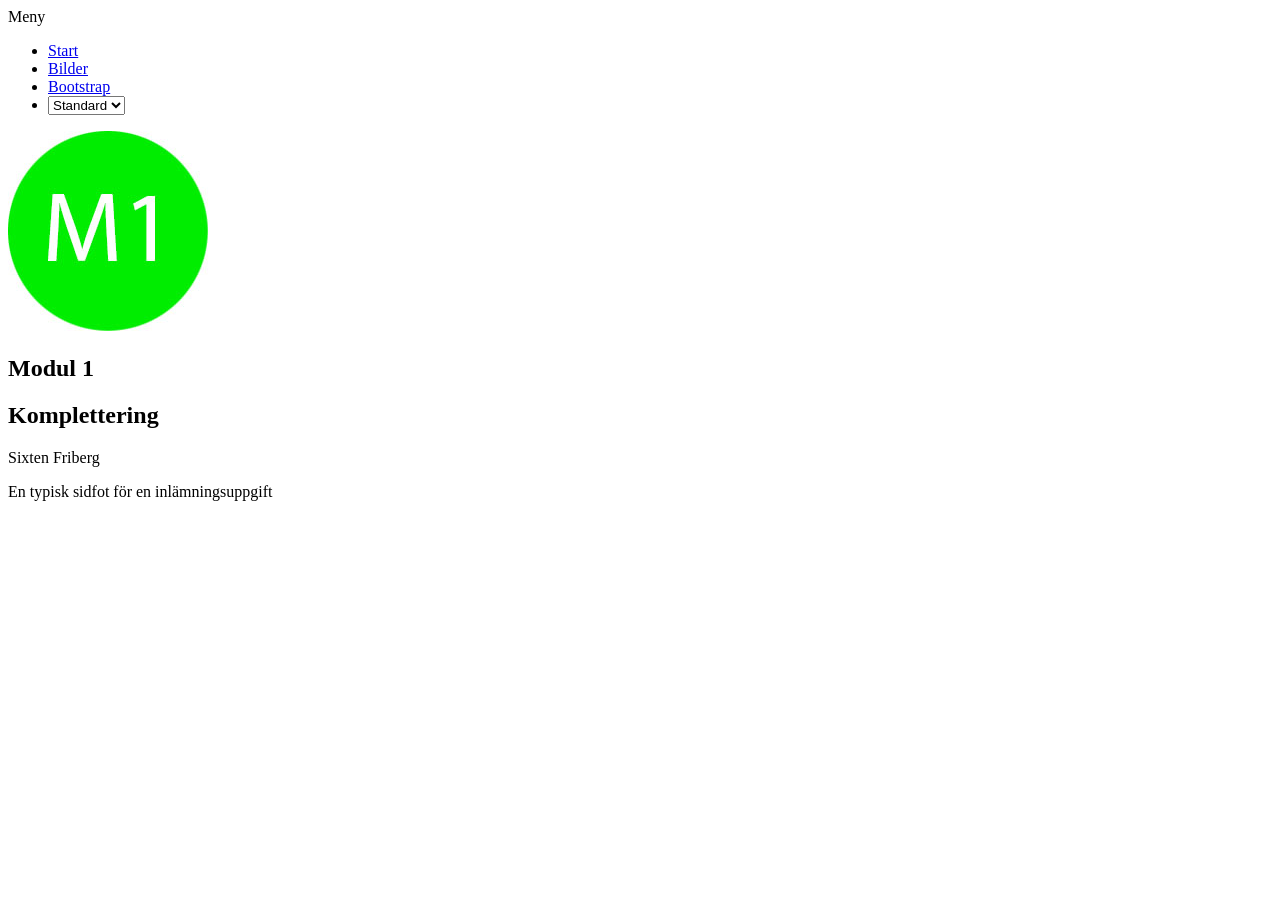
==== bootstrap.html @ 172c02fa "Skapade images.html och bootstrap.html från mallen och ändrade id i varje fil" ====
<!DOCTYPE html>
<html>
  <head>
    <meta charset="utf-8" />
    <meta name="viewport" content="width=device-width, initial-scale=1.0" />
    <title>Modul 1 - Komplettering</title>
    <link href="style.css" rel="stylesheet" />
  </head>

  <body>
    <div id="wrapper">
      <nav>
        <div id="menu-btn">Meny</div>
        <ul>
          <li>
            <a href="index.html">Start</a>
          </li>
          <li>
            <a href="images.html">Bilder</a>
          </li>
          <li>
            <a href="bootstrap.html">Bootstrap</a>
          </li>
          <li>
            <select id="style-picker">
              <option value="standard">Standard</option>
              <option value="blue">Blå</option>
              <option value="red">Röd</option>
              <option value="green">Grön</option>
            </select>
          </li>
        </ul>
      </nav>

      <header>
        <article>
          <img src="images/logo.jpg" alt="Logo" />
          <h1>Modul 1</h1>
          <aside>
            <h2>Komplettering</h2>
            <p>Sixten Friberg</p>
          </aside>
        </article>
      </header>

      <main id="bootstrap">
        <!-- För varje sida kan ni här ändra id:t till "index", "images", "bootstrap" om ni vill -->
        <!--

                Er HTML-kod som är unik för varje sida här.

            -->
      </main>
      <aside></aside>
      <footer>En typisk sidfot för en inlämningsuppgift</footer>
    </div>

    <script src="script.js"></script>
  </body>
</html>
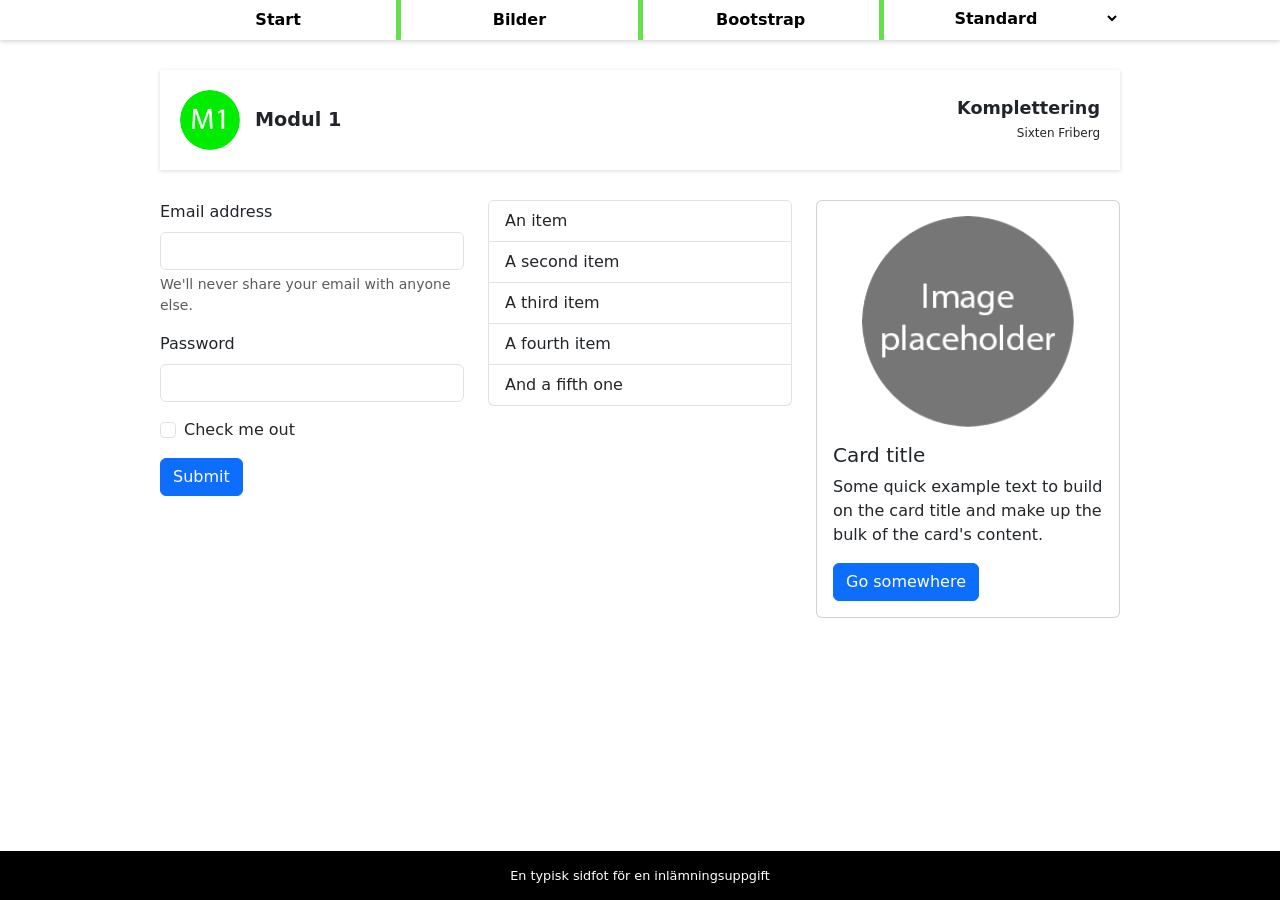
==== commit f5c654b2: "Importerade bootstrap css och javascript samt la till ett formulär, en lista och kort" ====
--- a/bootstrap.html
+++ b/bootstrap.html
@@ -4,6 +4,7 @@
     <meta charset="utf-8" />
     <meta name="viewport" content="width=device-width, initial-scale=1.0" />
     <title>Modul 1 - Komplettering</title>
+    <link href="https://cdn.jsdelivr.net/npm/bootstrap@5.3.8/dist/css/bootstrap.min.css" rel="stylesheet" integrity="sha384-sRIl4kxILFvY47J16cr9ZwB07vP4J8+LH7qKQnuqkuIAvNWLzeN8tE5YBujZqJLB" crossorigin="anonymous" />
     <link href="style.css" rel="stylesheet" />
   </head>
 
@@ -44,17 +45,52 @@
       </header>
 
       <main id="bootstrap">
-        <!-- För varje sida kan ni här ändra id:t till "index", "images", "bootstrap" om ni vill -->
-        <!--
-
-                Er HTML-kod som är unik för varje sida här.
-
-            -->
+        <div class="row g-4">
+          <div class="col-12 col-md-6 col-lg-4">
+            <form>
+              <div class="mb-3">
+                <label for="email" class="form-label">Email address</label>
+                <input type="email" class="form-control" id="email" aria-describedby="email-help" />
+                <div id="email-help" class="form-text">We'll never share your email with anyone else.</div>
+              </div>
+              <div class="mb-3">
+                <label for="password" class="form-label">Password</label>
+                <input type="password" class="form-control" id="password" />
+              </div>
+              <div class="mb-3 form-check">
+                <input type="checkbox" class="form-check-input" id="check" />
+                <label for="check" class="form-check-label">Check me out</label>
+              </div>
+              <button type="submit" class="btn btn-primary">Submit</button>
+            </form>
+          </div>
+        
+          <div class="col-12 col-md-6 col-lg-4">
+            <ul class="list-group">
+              <li class="list-group-item">An item</li>
+              <li class="list-group-item">A second item</li>
+              <li class="list-group-item">A third item</li>
+              <li class="list-group-item">A fourth item</li>
+              <li class="list-group-item">And a fifth one</li>
+            </ul>
+          </div>
+        
+          <div class="col-12 col-md-6 col-lg-4">
+            <div class="card">
+              <img src="images/placeholder.jpg" class="card-img-top" alt="Platshållarbild" />
+              <div class="card-body">
+                <h3 class="card-title h5">Card title</h3>
+                <p class="card-text">Some quick example text to build on the card title and make up the bulk of the card's content.</p>
+                <a href="#" class="btn btn-primary">Go somewhere</a>
+              </div>
+            </div>
+          </div>
+        </div>
       </main>
       <aside></aside>
       <footer>En typisk sidfot för en inlämningsuppgift</footer>
     </div>
-
+    <link href="https://cdn.jsdelivr.net/npm/bootstrap@5.3.8/dist/css/bootstrap.min.css" rel="stylesheet" integrity="sha384-sRIl4kxILFvY47J16cr9ZwB07vP4J8+LH7qKQnuqkuIAvNWLzeN8tE5YBujZqJLB" crossorigin="anonymous" />
     <script src="script.js"></script>
   </body>
 </html>
--- a/style.css
+++ b/style.css
@@ -0,0 +1,369 @@
+/*Grund*/
+* {
+    box-sizing: border-box;
+  }
+  
+  html,
+  body {
+    margin: 0;
+    padding: 0;
+  }
+  
+  body {
+    background-color: #faf1f2;
+    color: #222222;
+    font-family: 'Times New Roman', Times, serif, !important;
+    line-height: 1.5;
+  }
+  
+  img {
+    display: block;
+    max-width: 100%;
+    height: auto;
+  }
+  
+  /*Layout (mobil)*/
+  #wrapper {
+    display: grid;
+    grid-template-areas:
+      "header"
+      "nav"
+      "main"
+      "aside"
+      "footer";
+    grid-template-rows: auto auto 1fr auto auto;
+    min-height: 100vh;
+  }
+  
+  nav {
+    grid-area: nav;
+  }
+  
+  header {
+    grid-area: header;
+  }
+  
+  main {
+    grid-area: main;
+    padding: 20px;
+  }
+  
+  #wrapper > aside {
+    grid-area: aside;
+  }
+  
+  /*Sidfot*/
+  footer {
+    grid-area: footer;
+    padding: 15px;
+    background-color: #000000;
+    color: #ffffff;
+    font-size: 0.8rem;
+    text-align: center;
+  }
+
+  /*Navigation*/
+nav {
+    background-color: #ffffff;
+  }
+  
+  #menu-btn {
+    padding: 12px;
+    background-color: #000000;
+    color: #ffffff;
+    font-size: 1.1rem;
+    text-align: center;
+    cursor: pointer;
+  }
+  
+  nav ul {
+    display: none;
+    flex-direction: column;
+    margin: 0;
+    padding: 0;
+    list-style: none;
+    border-bottom: 6px solid #66e04d;
+  }
+  
+  nav ul.open {
+    display: flex;
+  }
+  
+  nav li {
+    border-top: 6px solid #66e04d;
+  }
+  
+  nav a {
+    display: block;
+    padding: 12px;
+    color: #000000;
+    font-weight: bold;
+    text-align: center;
+    text-decoration: none;
+  }
+  
+  nav a:hover,
+  nav a:focus {
+    background-color: #eeeeee;
+    color: #000000;
+  }
+  
+  #style-picker {
+    display: block;
+    width: 100%;
+    padding: 12px;
+    border: none;
+    background-color: #ffffff;
+    color: #000000;
+    font-family: inherit;
+    font-size: 1rem;
+    font-weight: bold;
+    text-align: center;
+    cursor: pointer;
+  }
+
+  /*Sidhuvud*/
+header {
+    background-color: #ffffff;
+  }
+  
+  header article {
+    display: flex;
+    flex-direction: column;
+    align-items: center;
+    padding: 20px;
+    text-align: center;
+  }
+  
+  header img {
+    width: 70px;
+    border-radius: 50%;
+  }
+  
+  header h1 {
+    margin: 10px 0 0;
+    font-size: 1.2rem;
+    font-weight: bold;
+  }
+  
+  header aside h2 {
+    margin: 10px 0 0;
+    font-size: 1.1rem;
+    font-weight: bold;
+  }
+  
+  header aside p {
+    margin: 5px 0 0;
+    font-size: 0.75rem;
+  }
+
+  /*Startsidan*/
+#index article {
+    display: flex;
+    flex-direction: column;
+    align-items: center;
+    gap: 15px;
+    padding: 15px 0;
+    border-top: 6px solid #999999;
+  }
+  
+  #index article:last-child {
+    border-bottom: 6px solid #999999;
+  }
+  
+  #index img {
+    flex-shrink: 0;
+    width: 120px;
+    border-radius: 50%;
+  }
+  
+  #index section {
+    flex: 1;
+  }
+  
+  #index h2 {
+    margin: 0 0 5px;
+    font-size: 1.1rem;
+    font-weight: bold;
+    text-align: center;
+  }
+  
+  #index p {
+    margin: 0;
+    font-size: 0.85rem;
+  }
+
+  /*Bildsidan*/
+#images {
+    display: grid;
+    grid-template-columns: 1fr;
+    align-content: start;
+    gap: 20px;
+  }
+  
+  #images figure {
+    margin: 0;
+    padding: 10px 10px 0;
+    background-color: #ffffff;
+  }
+  
+  #images img {
+    width: 100%;
+    border-radius: 50%;
+  }
+  
+  #images figcaption {
+    margin: 10px -10px 0;
+    padding: 2px;
+    background-color: #000000;
+    color: #ffffff;
+    font-size: 0.75rem;
+    text-align: center;
+  }
+
+  /*Bootstrap-sidan*/
+#bootstrap .card-img-top {
+    width: 70%;
+    margin: 15px auto 0;
+    border-radius: 50%;
+  }
+  
+  /*Tablet: 768px - 990px*/
+  @media (min-width: 768px) {
+    #wrapper {
+      grid-template-areas:
+        "header main"
+        "nav main"
+        "aside main"
+        "footer main";
+      grid-template-columns: 180px 1fr;
+      grid-template-rows: auto auto 1fr auto;
+      height: 100vh;
+    }
+  
+    main {
+      overflow-y: auto;
+    }
+  
+    #wrapper > aside {
+      background-color: #ffffff;
+    }
+
+    #menu-btn {
+        display: none;
+    }
+    
+    nav ul {
+        display: flex;
+    }
+
+    header img {
+        width: 120px;
+    }
+
+    #index article {
+        flex-direction: row;
+    }
+    
+    #index article:nth-child(even) {
+        flex-direction: row-reverse;
+    }
+    
+    #index h2 {
+        text-align: left;
+    }
+
+    #images {
+        grid-template-columns: repeat(2, 1fr);
+        gap: 30px;
+    }
+  }
+  
+  /*Dator: över 990px*/
+  @media (min-width: 991px) {
+    #wrapper {
+      grid-template-areas:
+        "nav"
+        "header"
+        "main"
+        "aside"
+        "footer";
+      grid-template-columns: 1fr;
+      grid-template-rows: auto auto 1fr auto auto;
+      height: auto;
+    }
+  
+    main {
+      width: 75%;
+      max-width: 1400px;
+      margin: 0 auto;
+      padding: 20px 0;
+      overflow-y: visible;
+    }
+  
+    #wrapper > aside {
+      background-color: transparent;
+    }
+
+    nav {
+        box-shadow: 0 2px 4px rgba(0, 0, 0, 0.15);
+    }
+    
+    nav ul {
+        flex-direction: row;
+        width: 75%;
+        max-width: 1400px;
+        margin: 0 auto;
+        border-bottom: none;
+    }
+    
+    nav li {
+        flex: 1;
+        border-top: none;
+    }
+    
+    nav li + li {
+        border-left: 5px solid #66e04d;
+    }
+    
+    nav a,
+      #style-picker {
+        padding: 8px;
+    }
+
+    header {
+        background-color: transparent;
+    }
+    
+    header article {
+        flex-direction: row;
+        width: 75%;
+        max-width: 1400px;
+        margin: 30px auto 10px;
+        background-color: #ffffff;
+        box-shadow: 0 1px 4px rgba(0, 0, 0, 0.15);
+        text-align: left;
+    }
+    
+    header img {
+        width: 60px;
+    }
+    
+    header h1 {
+        margin: 0 0 0 15px;
+    }
+    
+    header aside {
+        margin-left: auto;
+        text-align: right;
+    }
+    
+    header aside h2 {
+        margin: 0;
+    }
+
+    #images {
+        grid-template-columns: repeat(4, 1fr);
+        gap: 10px;
+    }
+  }
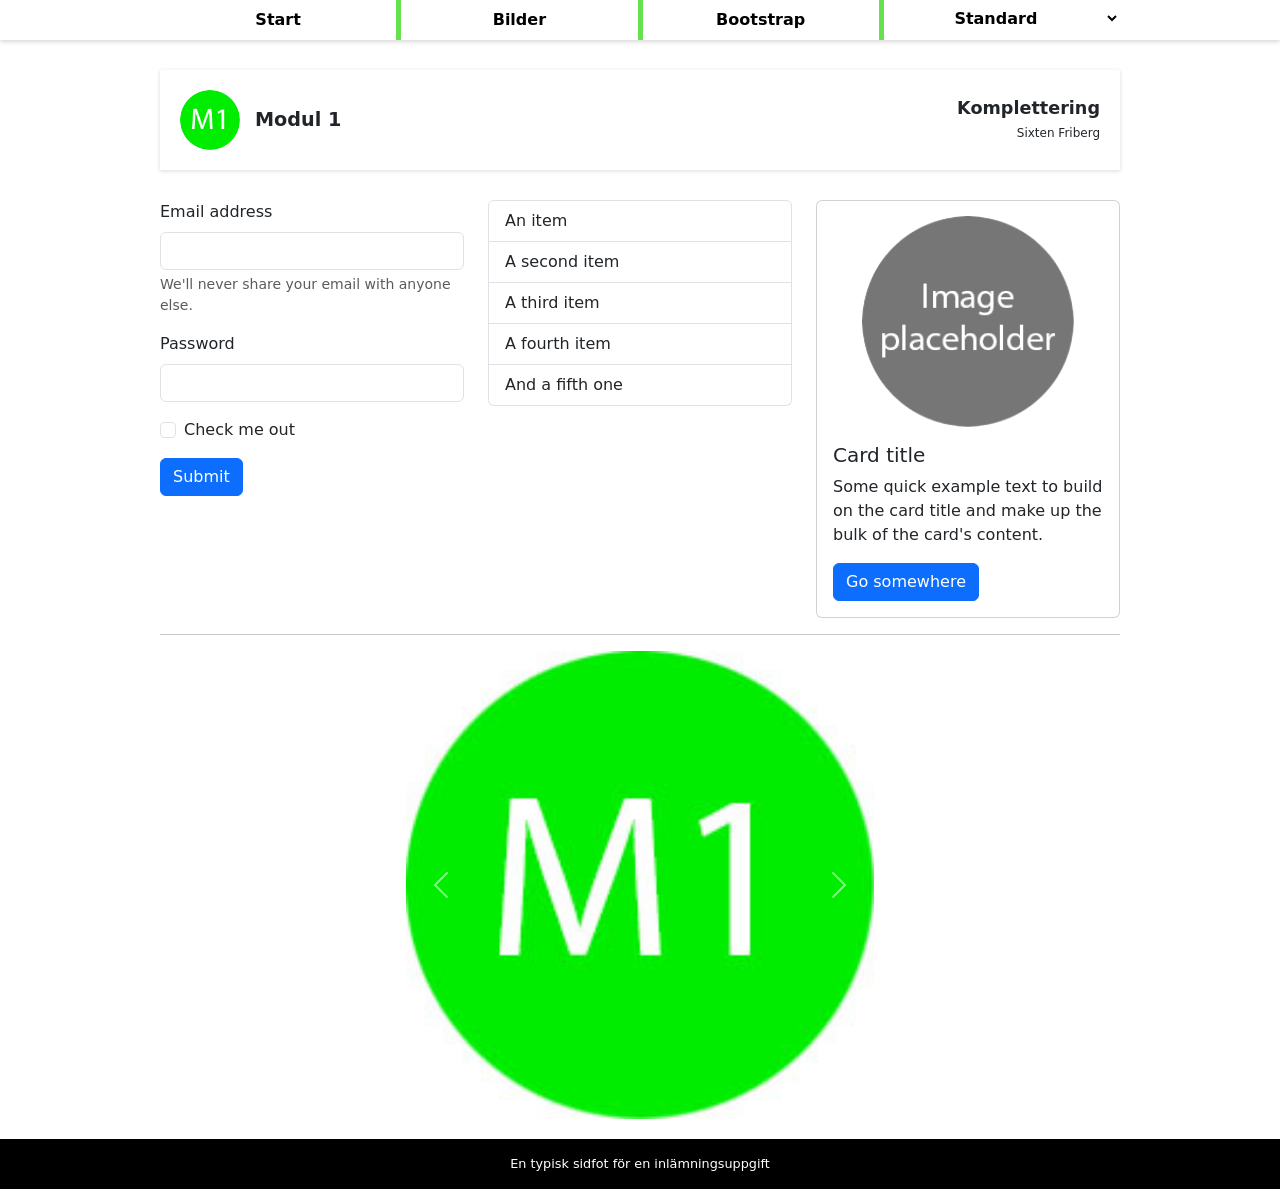
==== commit cc19533e: "Lagt till en boostrap-karusell, fixat med JS så att man ska kunna byta bakgrundsfärg. Har även lagt " ====
--- a/bootstrap.html
+++ b/bootstrap.html
@@ -86,6 +86,34 @@
             </div>
           </div>
         </div>
+
+        <hr />
+
+        <div class="row justify-content-center">
+          <div class="col-12 col-lg-6">
+            <div id="logo-carousel" class="carousel slide" data-bs-ride="carousel">
+              <div class="carousel-inner">
+                <div class="carousel-item active">
+                  <img src="images/logo.jpg" class="d-block w-100" alt="Bild 1 i karusellen" />
+                </div>
+                <div class="carousel-item">
+                  <img src="images/placeholder.jpg" class="d-block w-100" alt="Bild 2 i karusellen" />
+                </div>
+                <div class="carousel-item">
+                  <img src="images/logo.jpg" class="d-block w-100" alt="Bild 3 i karusellen" />
+                </div>
+              </div>
+              <button class="carousel-control-prev" type="button" data-bs-target="#logo-carousel" data-bs-slide="prev">
+                <span class="carousel-control-prev-icon" aria-hidden="true"></span>
+                <span class="visually-hidden">Föregående</span>
+              </button>
+              <button class="carousel-control-next" type="button" data-bs-target="#logo-carousel" data-bs-slide="next">
+                <span class="carousel-control-next-icon" aria-hidden="true"></span>
+                <span class="visually-hidden">Nästa</span>
+              </button>
+            </div>
+          </div>
+        </div>
       </main>
       <aside></aside>
       <footer>En typisk sidfot för en inlämningsuppgift</footer>
--- a/style.css
+++ b/style.css
@@ -222,10 +222,14 @@
   }
 
   /*Bootstrap-sidan*/
-#bootstrap .card-img-top {
+    #bootstrap .card-img-top {
     width: 70%;
     margin: 15px auto 0;
     border-radius: 50%;
+
+    #bootstrap .carousel-item img {
+        border-radius: 50%;
+      }
   }
   
   /*Tablet: 768px - 990px*/
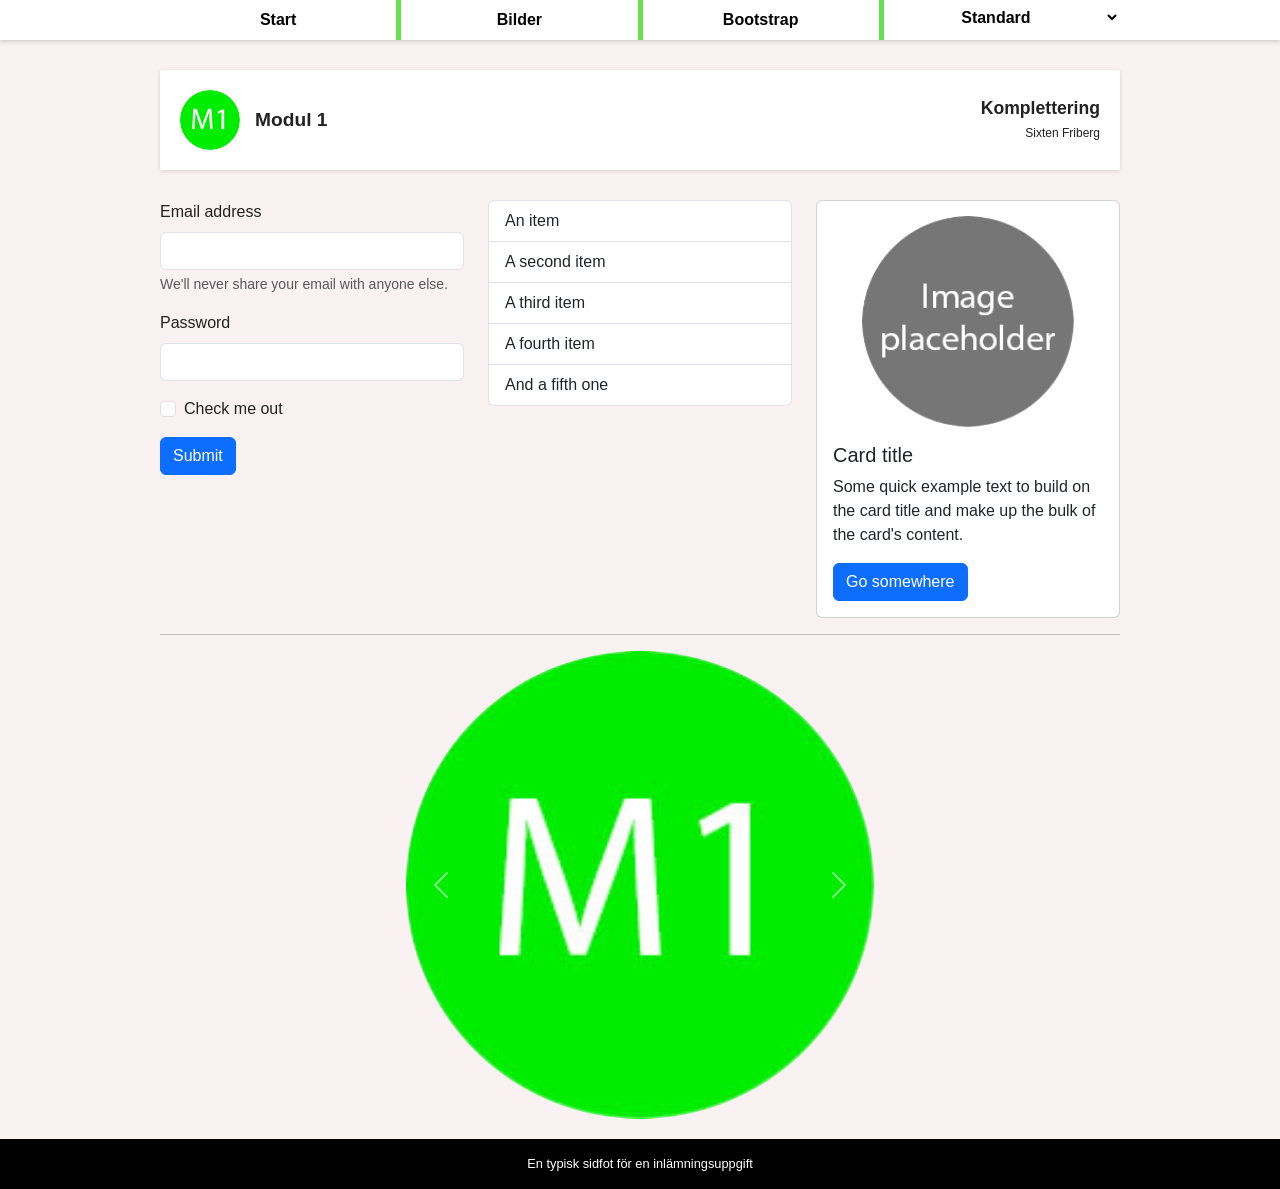
==== commit ad0d702f: "Fixade så att karusellen fungerade och bytte tillbaka typsnitt" ====
--- a/bootstrap.html
+++ b/bootstrap.html
@@ -118,7 +118,7 @@
       <aside></aside>
       <footer>En typisk sidfot för en inlämningsuppgift</footer>
     </div>
-    <link href="https://cdn.jsdelivr.net/npm/bootstrap@5.3.8/dist/css/bootstrap.min.css" rel="stylesheet" integrity="sha384-sRIl4kxILFvY47J16cr9ZwB07vP4J8+LH7qKQnuqkuIAvNWLzeN8tE5YBujZqJLB" crossorigin="anonymous" />
+    <script src="https://cdn.jsdelivr.net/npm/bootstrap@5.3.8/dist/js/bootstrap.bundle.min.js" integrity="sha384-FKyoEForCGlyvwx9Hj09JcYn3nv7wiPVlz7YYwJrWVcXK/BmnVDxM+D2scQbITxI" crossorigin="anonymous"></script>
     <script src="script.js"></script>
   </body>
 </html>
--- a/style.css
+++ b/style.css
@@ -1,114 +1,114 @@
 /*Grund*/
 * {
     box-sizing: border-box;
-  }
-  
-  html,
-  body {
+}
+
+html,
+body {
     margin: 0;
     padding: 0;
-  }
-  
-  body {
+}
+
+body {
     background-color: #faf1f2;
     color: #222222;
-    font-family: 'Times New Roman', Times, serif, !important;
+    font-family: "Century Gothic", Arial, sans-serif !important;
     line-height: 1.5;
-  }
-  
-  img {
+}
+
+img {
     display: block;
     max-width: 100%;
     height: auto;
-  }
-  
-  /*Layout (mobil)*/
-  #wrapper {
+}
+
+/*Layout (mobil)*/
+#wrapper {
     display: grid;
     grid-template-areas:
-      "header"
-      "nav"
-      "main"
-      "aside"
-      "footer";
+        "header"
+        "nav"
+        "main"
+        "aside"
+        "footer";
     grid-template-rows: auto auto 1fr auto auto;
     min-height: 100vh;
-  }
-  
-  nav {
+}
+
+nav {
     grid-area: nav;
-  }
-  
-  header {
+}
+
+header {
     grid-area: header;
-  }
-  
-  main {
+}
+
+main {
     grid-area: main;
     padding: 20px;
-  }
-  
-  #wrapper > aside {
+}
+
+#wrapper>aside {
     grid-area: aside;
-  }
-  
-  /*Sidfot*/
-  footer {
+}
+
+/*Sidfot*/
+footer {
     grid-area: footer;
     padding: 15px;
     background-color: #000000;
     color: #ffffff;
     font-size: 0.8rem;
     text-align: center;
-  }
-
-  /*Navigation*/
+}
+
+/*Navigation*/
 nav {
     background-color: #ffffff;
-  }
-  
-  #menu-btn {
+}
+
+#menu-btn {
     padding: 12px;
     background-color: #000000;
     color: #ffffff;
     font-size: 1.1rem;
     text-align: center;
     cursor: pointer;
-  }
-  
-  nav ul {
+}
+
+nav ul {
     display: none;
     flex-direction: column;
     margin: 0;
     padding: 0;
     list-style: none;
     border-bottom: 6px solid #66e04d;
-  }
-  
-  nav ul.open {
+}
+
+nav ul.open {
     display: flex;
-  }
-  
-  nav li {
+}
+
+nav li {
     border-top: 6px solid #66e04d;
-  }
-  
-  nav a {
+}
+
+nav a {
     display: block;
     padding: 12px;
     color: #000000;
     font-weight: bold;
     text-align: center;
     text-decoration: none;
-  }
-  
-  nav a:hover,
-  nav a:focus {
+}
+
+nav a:hover,
+nav a:focus {
     background-color: #eeeeee;
     color: #000000;
-  }
-  
-  #style-picker {
+}
+
+#style-picker {
     display: block;
     width: 100%;
     padding: 12px;
@@ -120,44 +120,44 @@
     font-weight: bold;
     text-align: center;
     cursor: pointer;
-  }
-
-  /*Sidhuvud*/
+}
+
+/*Sidhuvud*/
 header {
     background-color: #ffffff;
-  }
-  
-  header article {
+}
+
+header article {
     display: flex;
     flex-direction: column;
     align-items: center;
     padding: 20px;
     text-align: center;
-  }
-  
-  header img {
+}
+
+header img {
     width: 70px;
     border-radius: 50%;
-  }
-  
-  header h1 {
+}
+
+header h1 {
     margin: 10px 0 0;
     font-size: 1.2rem;
     font-weight: bold;
-  }
-  
-  header aside h2 {
+}
+
+header aside h2 {
     margin: 10px 0 0;
     font-size: 1.1rem;
     font-weight: bold;
-  }
-  
-  header aside p {
+}
+
+header aside p {
     margin: 5px 0 0;
     font-size: 0.75rem;
-  }
-
-  /*Startsidan*/
+}
+
+/*Startsidan*/
 #index article {
     display: flex;
     flex-direction: column;
@@ -165,98 +165,98 @@
     gap: 15px;
     padding: 15px 0;
     border-top: 6px solid #999999;
-  }
-  
-  #index article:last-child {
+}
+
+#index article:last-child {
     border-bottom: 6px solid #999999;
-  }
-  
-  #index img {
+}
+
+#index img {
     flex-shrink: 0;
     width: 120px;
     border-radius: 50%;
-  }
-  
-  #index section {
+}
+
+#index section {
     flex: 1;
-  }
-  
-  #index h2 {
+}
+
+#index h2 {
     margin: 0 0 5px;
     font-size: 1.1rem;
     font-weight: bold;
     text-align: center;
-  }
-  
-  #index p {
+}
+
+#index p {
     margin: 0;
     font-size: 0.85rem;
-  }
-
-  /*Bildsidan*/
+}
+
+/*Bildsidan*/
 #images {
     display: grid;
     grid-template-columns: 1fr;
     align-content: start;
     gap: 20px;
-  }
-  
-  #images figure {
+}
+
+#images figure {
     margin: 0;
     padding: 10px 10px 0;
     background-color: #ffffff;
-  }
-  
-  #images img {
+}
+
+#images img {
     width: 100%;
     border-radius: 50%;
-  }
-  
-  #images figcaption {
+}
+
+#images figcaption {
     margin: 10px -10px 0;
     padding: 2px;
     background-color: #000000;
     color: #ffffff;
     font-size: 0.75rem;
     text-align: center;
-  }
-
-  /*Bootstrap-sidan*/
-    #bootstrap .card-img-top {
+}
+
+/*Bootstrap-sidan*/
+#bootstrap .card-img-top {
     width: 70%;
     margin: 15px auto 0;
     border-radius: 50%;
-
-    #bootstrap .carousel-item img {
-        border-radius: 50%;
-      }
-  }
-  
-  /*Tablet: 768px - 990px*/
-  @media (min-width: 768px) {
+}
+
+#bootstrap .carousel-item img {
+    border-radius: 50%;
+}
+
+/*Tablet: 768px - 990px*/
+@media (min-width: 768px) {
     #wrapper {
-      grid-template-areas:
-        "header main"
-        "nav main"
-        "aside main"
-        "footer main";
-      grid-template-columns: 180px 1fr;
-      grid-template-rows: auto auto 1fr auto;
-      height: 100vh;
-    }
-  
+        grid-template-areas:
+            "header main"
+            "nav main"
+            "aside main"
+            "footer main";
+        grid-template-columns: 180px 1fr;
+        grid-template-rows: auto auto 1fr auto;
+        height: 100vh;
+    }
+
     main {
-      overflow-y: auto;
-    }
-  
-    #wrapper > aside {
-      background-color: #ffffff;
+        overflow-y: auto;
+    }
+
+    #wrapper>aside {
+        background-color: #ffffff;
     }
 
     #menu-btn {
         display: none;
     }
-    
+
     nav ul {
         display: flex;
     }
@@ -268,11 +268,11 @@
     #index article {
         flex-direction: row;
     }
-    
+
     #index article:nth-child(even) {
         flex-direction: row-reverse;
     }
-    
+
     #index h2 {
         text-align: left;
     }
@@ -281,38 +281,38 @@
         grid-template-columns: repeat(2, 1fr);
         gap: 30px;
     }
-  }
-  
-  /*Dator: över 990px*/
-  @media (min-width: 991px) {
+}
+
+/*Dator: över 990px*/
+@media (min-width: 991px) {
     #wrapper {
-      grid-template-areas:
-        "nav"
-        "header"
-        "main"
-        "aside"
-        "footer";
-      grid-template-columns: 1fr;
-      grid-template-rows: auto auto 1fr auto auto;
-      height: auto;
-    }
-  
+        grid-template-areas:
+            "nav"
+            "header"
+            "main"
+            "aside"
+            "footer";
+        grid-template-columns: 1fr;
+        grid-template-rows: auto auto 1fr auto auto;
+        height: auto;
+    }
+
     main {
-      width: 75%;
-      max-width: 1400px;
-      margin: 0 auto;
-      padding: 20px 0;
-      overflow-y: visible;
-    }
-  
-    #wrapper > aside {
-      background-color: transparent;
+        width: 75%;
+        max-width: 1400px;
+        margin: 0 auto;
+        padding: 20px 0;
+        overflow-y: visible;
+    }
+
+    #wrapper>aside {
+        background-color: transparent;
     }
 
     nav {
         box-shadow: 0 2px 4px rgba(0, 0, 0, 0.15);
     }
-    
+
     nav ul {
         flex-direction: row;
         width: 75%;
@@ -320,25 +320,25 @@
         margin: 0 auto;
         border-bottom: none;
     }
-    
+
     nav li {
         flex: 1;
         border-top: none;
     }
-    
-    nav li + li {
+
+    nav li+li {
         border-left: 5px solid #66e04d;
     }
-    
+
     nav a,
-      #style-picker {
+    #style-picker {
         padding: 8px;
     }
 
     header {
         background-color: transparent;
     }
-    
+
     header article {
         flex-direction: row;
         width: 75%;
@@ -348,20 +348,20 @@
         box-shadow: 0 1px 4px rgba(0, 0, 0, 0.15);
         text-align: left;
     }
-    
+
     header img {
         width: 60px;
     }
-    
+
     header h1 {
         margin: 0 0 0 15px;
     }
-    
+
     header aside {
         margin-left: auto;
         text-align: right;
     }
-    
+
     header aside h2 {
         margin: 0;
     }
@@ -370,4 +370,4 @@
         grid-template-columns: repeat(4, 1fr);
         gap: 10px;
     }
-  }+}
